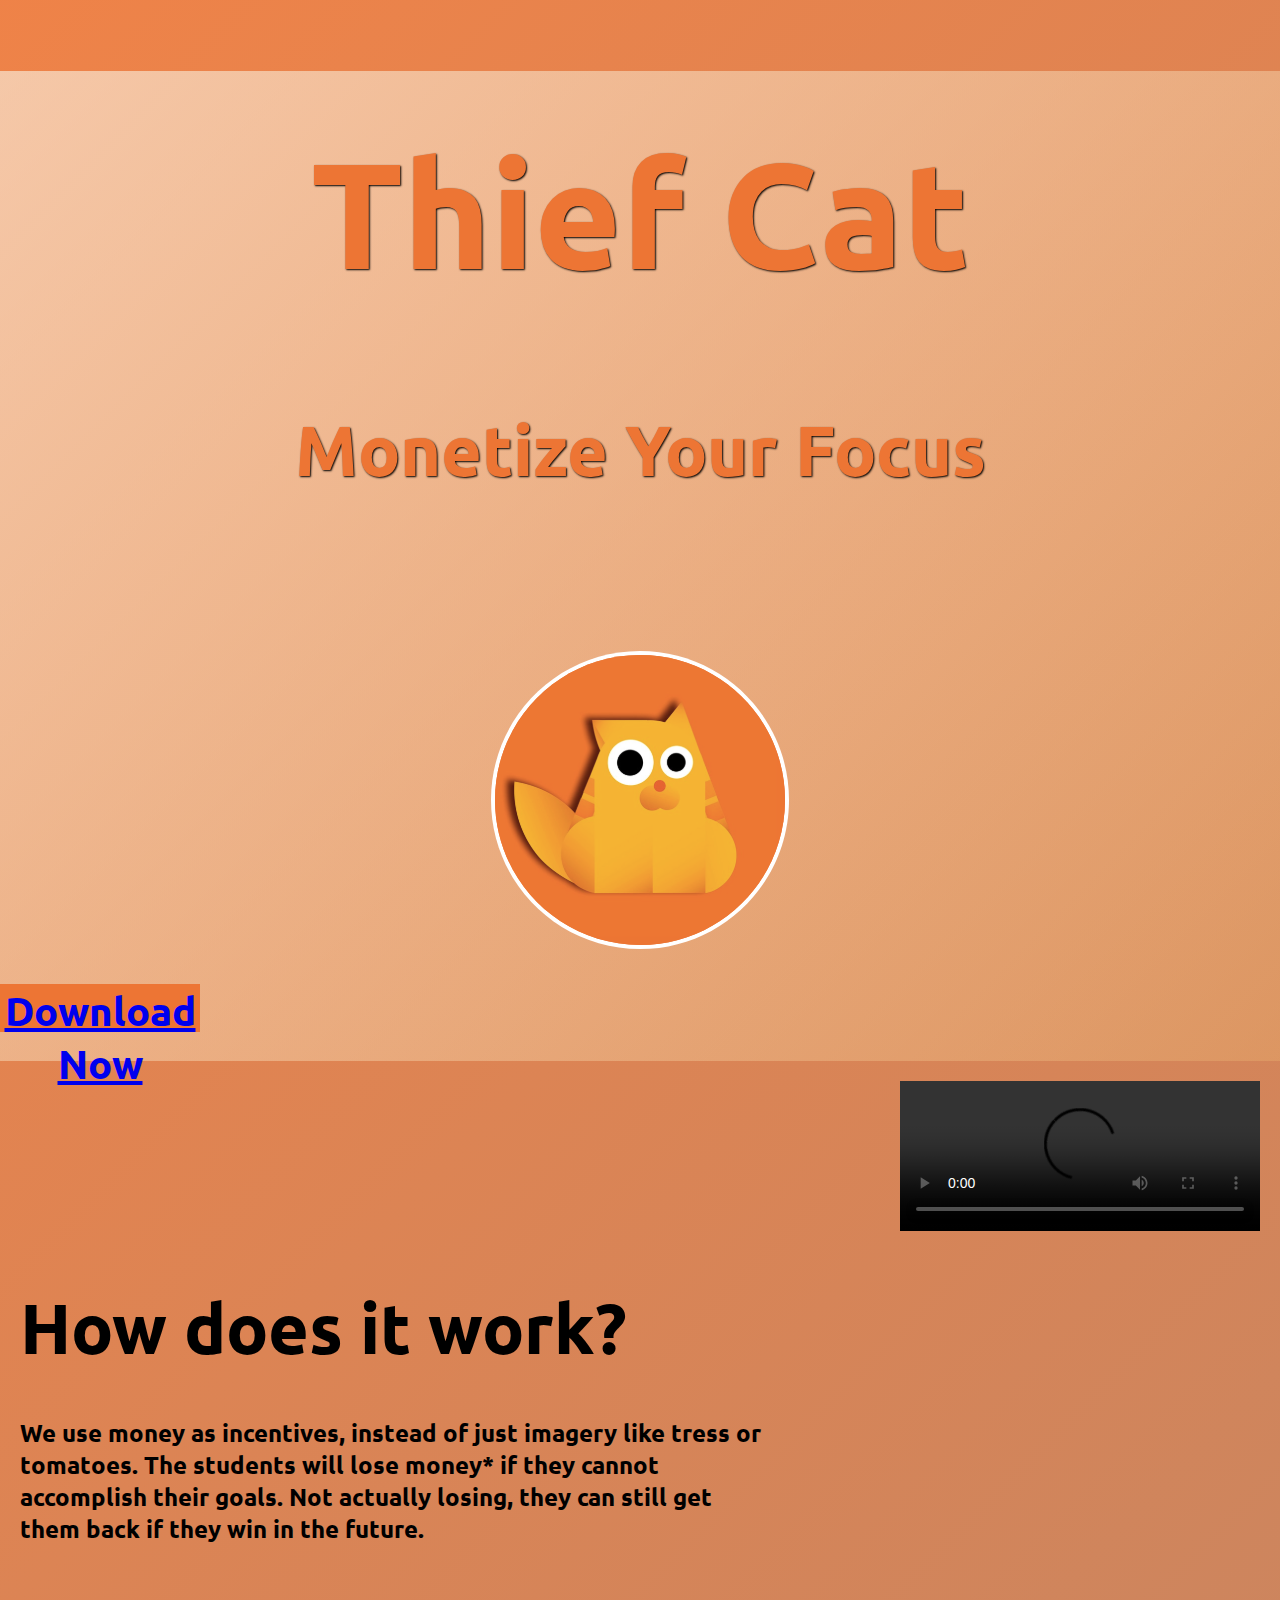
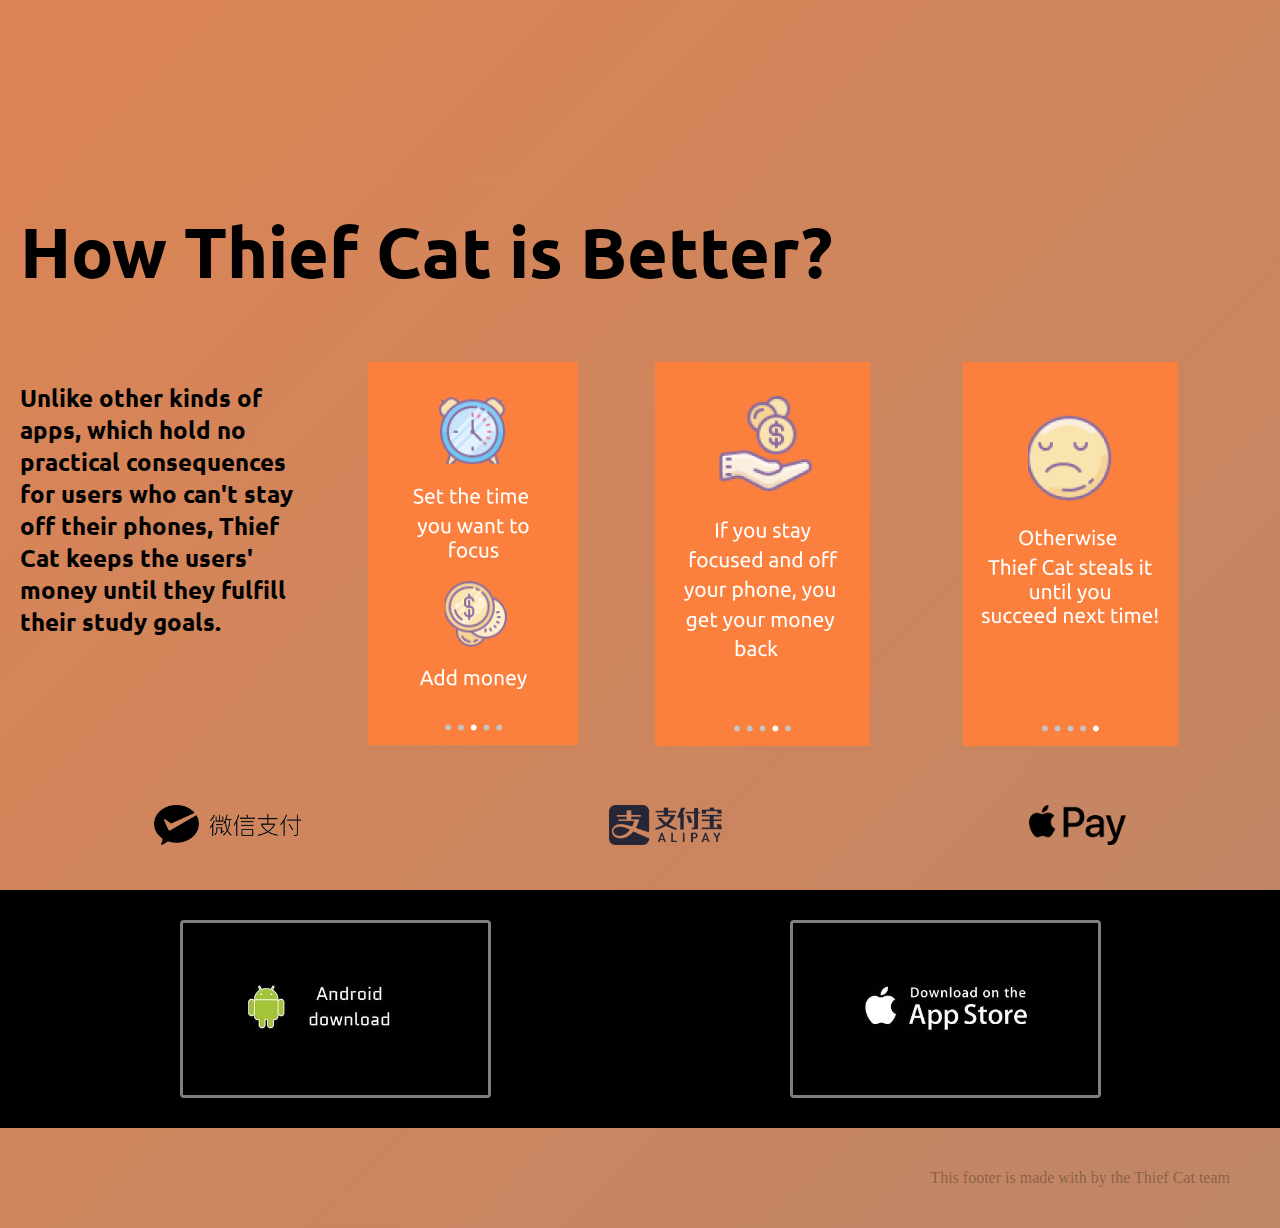
==== index.html @ db14dcc2 "first commit" ====
<!DOCTYPE html>
<html>
  <head>
    <meta charset="utf-8">
    <meta http-equiv="X-UA-Compatible" content="IE=edge">
    <meta name="viewport" content="width=device-width, initial-scale=1">

    <title>Thief Cat</title>

    <link rel="stylesheet" href="http://libs.baidu.com/bootstrap/3.2.0/css/bootstrap.min.css">
    <link rel="stylesheet" href="https://apps.bdimg.com/libs/fontawesome/4.1.0/css/font-awesome.min.css">
    <link href='http://fonts.font.im/css?family=Ubuntu' rel='stylesheet' type='text/css'>
    <link rel="stylesheet" href="style.css">

  </head>
  <body>

   <div id="logo">
    <div id="logo-text">
      <h1>Thief Cat</h1>
      <h2>Monetize Your Focus</h2>
    </div>
    <img class="main-logo" src="resource/logo.svg" alt="logo">
    <a class="btn btn-primary btn-lg" href="http://baidu.com">Download Now</a>
  </div>

  <div class="card1">
    <div class="paragraph">
      <h1>How does it work?</h1>
      <h2>We use money as incentives, instead of just imagery like tress or tomatoes. The students will lose money* if they cannot accomplish their goals. Not actually losing, they can still get them back if they win in the future.</h2>


    </div>
    <div class="video">
         <video width="360" controls>
           <source src="resource/ThiefCat.mov" type="video/mp4">
         </video>
    </div>
  </div>

 <div class="card2">
    <div class="card-title">
       <h1>How Thief Cat is Better?</h1>
    </div>
    <div class="flex-row">
      <div class="how">
        <h2>Unlike other kinds of apps, which hold no practical consequences for users who can't stay off their phones, Thief Cat keeps the users' money until they fulfill their study goals.</h2>
      </div>

      <div class="home1">
        <img src="resource/home1.png" alt="home1">
      </div>
      <div class="home2">
        <img src="resource/home2.png" alt="home2">
      </div>
      <div class="home3">
        <img src="resource/home3.png" alt="home3">
      </div>
      </div>

    </div>



<div class="card3">

  <div class="multi-selection">
    <img class="jeff" src="resource/wepay.png">
    <img class="jeff" src="resource/alipay.png">
    <img class="jeff" src="resource/applepay.png">
  </div>
</div>



  <div id="footer">
    <div class="download">
      <img src="resource/android.jpg" alt="android">
      <img src="resource/apple.jpg" alt="apple">

    </div>
    <div id="connect">
    </div>
  </div>

  <div id="bottom">
      <div id="bottom-links">
       <ul>
        <li><a href="#"><i class="fa fa-weibo"></i></a></li>
        <li><a href="#"><i class="fa fa-weixin"></i></a></li>
        <li><a href="#"><i class="fa fa-twitter"></i></a></li>
        <li><a href="#"><i class="fa fa-github"></i></a></li>
      </ul>
    </div>
    <div class="footer-copyright">
      This footer is made with <i class="fa fa-heart"></i> by the Thief Cat team
  </div>
  </div>

    <!-- jQuery & Bootstrap javascript files -->
    <script src="http://libs.baidu.com/jquery/1.11.1/jquery.min.js"></script>
    <script src="http://libs.baidu.com/bootstrap/3.2.0/js/bootstrap.js"></script>
  </body>
</html>
---- style.css ----
body {
	margin: 0px;
	background: linear-gradient(-225deg, rgba(237, 117, 52, 0.9), rgba(175, 104, 65, 0.8))
}

h1 {
	font-family: 'Ubuntu', sans-serif;
	font-size: 70px;
}

h2 {
	font-family: 'Ubuntu', sans-serif;
}

p {
	font-family: 'Ubuntu', sans-serif;
}

a {
	font-family: 'Ubuntu', sans-serif;
	display: block;

}

.btn {
	background-color: #ED7534 !important;
	border: none !important;
	height: 48px !important;
	width: 200px !important;
	font-weight: bolder !important;
}

#logo {
	font-size: 150px;
    background-image: linear-gradient(-225deg, rgba(250,246,232,0.6), rgba(255,220,132,0.2)), url("resource/image.unsplash.jpg");
   /* border-bottom:solid;*/
    width: 100%;
    text-align: center;
    height: 110vh;
    margin-top: 0px;
    background-repeat: no-repeat;
    background-size: cover;
   /* padding: 20px;  */
   margin-top: -30px;
   color:#ED7534;
}

#logo-text {
	margin-top: 0px;
	padding-bottom: 70px;
text-shadow: 1px 1px 2px black;

}

/*.top1 {
    font-family: 'Ubuntu', sans-serif;
    font-size: 40px;
    line-height:140px;
}*/

#logo h1 {
	/*margin-bottom: -60px;*/
	font-size: 150px;
	padding-top: 50px;
	text-shadow: rgba(0,0,0,0.8);
}

#logo h2{
	font-size: 70px;
    padding-bottom: 30px;
    text-shadow: rgba(0, 0, 0, 0.8);
}

#logo a:hover{
	opacity: 0.7;
	transition-duration: 1s;
	transform: ease-in-out;
}

#logo a {
	opacity: 1.0;
	transition-duration: 1s
}

/*.value{
	font-size: 40px;
    font-weight: bold;
    /*padding-left: 100px;*/

/*
 .header{
 	/*border:solid;*/
 	/*padding-left: 30px;
 	text-align: left;
 	padding-bottom: 80px
 }*/
/***//*/

/* .exhort{
 	font-weight:italic;
 	font-size: 30px;
 }
*/
/* .master{
 	font-size: 40px;
 	color:red;

 }
*/




.card1 {
	/*border:solid;*/
	padding: 20px;
	font-style: bold;
	display: flex;
	flex-flow: row;
	align-items: center;
	justify-content: space-between;
	/*background-color: #F2A378;*/
}

.video {
  width: 360px;
  height: 640px;
}

.video img {
	width: 600px;
	height: 400px;
}

.paragraph{
	width: 60%;
	padding-right: 20px;
 }
/*
.paragraph{
	text-align: center;*/
/*}*/

.better{
     font-size:70px;
     font-weight: bold;
     text-align: left;
     color:


  }

.text{font-family: roboto;
	font-weight:bold;
	display: flex;
	align-items: center;
	justify-content: space-between;
/*    font-size: 40px;*/
}

.card2{
	/*border: solid;*/
	/*background-color: #102542*/
	padding:20px;

}

.flex-row {
	display: inline-flex;
	flex-flow: row wrap;
	overflow: none;
	overflow-wrap: none;
	justify-content: space-around;
	text-align: left
}

.photohome{
	padding top: 30px;
	padding right: 30px;
	padding-bottom: 30px;
}

.how{
	flex:1;
	padding-right: 40px;

}

.home1 {
	flex:1;
	padding-left: 20px;
}

.home2 {
	flex:1;
	padding-right: 20px;
}

.home3{
	flex:1;
	padding-right: 10px;
}

a {
	font-weight: bold;
    font-size: 40px;
}

/*#home{
	padding-top: 1px;
}
*/
/*a:hover{
	font-weight: bolder;
	font-size: 70px;
}*/

.card3 {
	width: 100%;
	/*border: solid;*/
	margin-top:10px;
}

.multi-selection {
	display: flex;
	justify-content: space-around;
}


.jeff {
	height: 40px;
	width: auto;
	max-width: 180px;
	padding-top: -80px;
	margin-top: 25px;

}
.coneect{
	text-align: center;
	font-size:20px;
	font-style: bolder;
}

.link{
	/*font-size: 40px;*/
	display: block;
	transition: .3s ease-in-out;
	font-size:45px;
	color: darkblue;
	text-align: center
}

.download{
	justify-content: space-around;
	display: flex;
	padding: 30px;
	margin-top: 45px;
	background-color: black
}

.download>img {
	border:solid;
	border-color: grey;
	border-radius:4px;
	width: 25%;
    height: 25%;
}

.card-title {
	padding-bottom: 20px
}


/*.dg1{
	widows: 100%;
}*/

#bottom a:hover {
  color: darkblue;
}

#bottom a {
  color: grey;
  font-size: 20px;
}

#bottom ul {
  padding-left:0;
  list-style: none;
}

#bottom li {
  display: inline-block;
  padding:0px 10px;
}

#bottom {
 /* background: #ED7534 ;*/
  display: flex;
  align-items: center;
  justify-content: space-between;
  height: 100px;
  padding: 0px 50px;
  color: rgba(0,0,0,0.3);
}
#bottom-links {
  display: flex;
  align-items: center;
}
#bottom-links a {
  color: black;
  opacity: 0.6;
  text-decoration: none;
  font-size: 24px;
  padding: 0px 10px;
}
#bottom-links a:hover {
  opacity: 1;
  color: black;
}
#bottom .fa-heart {
  color: #D23333;
}
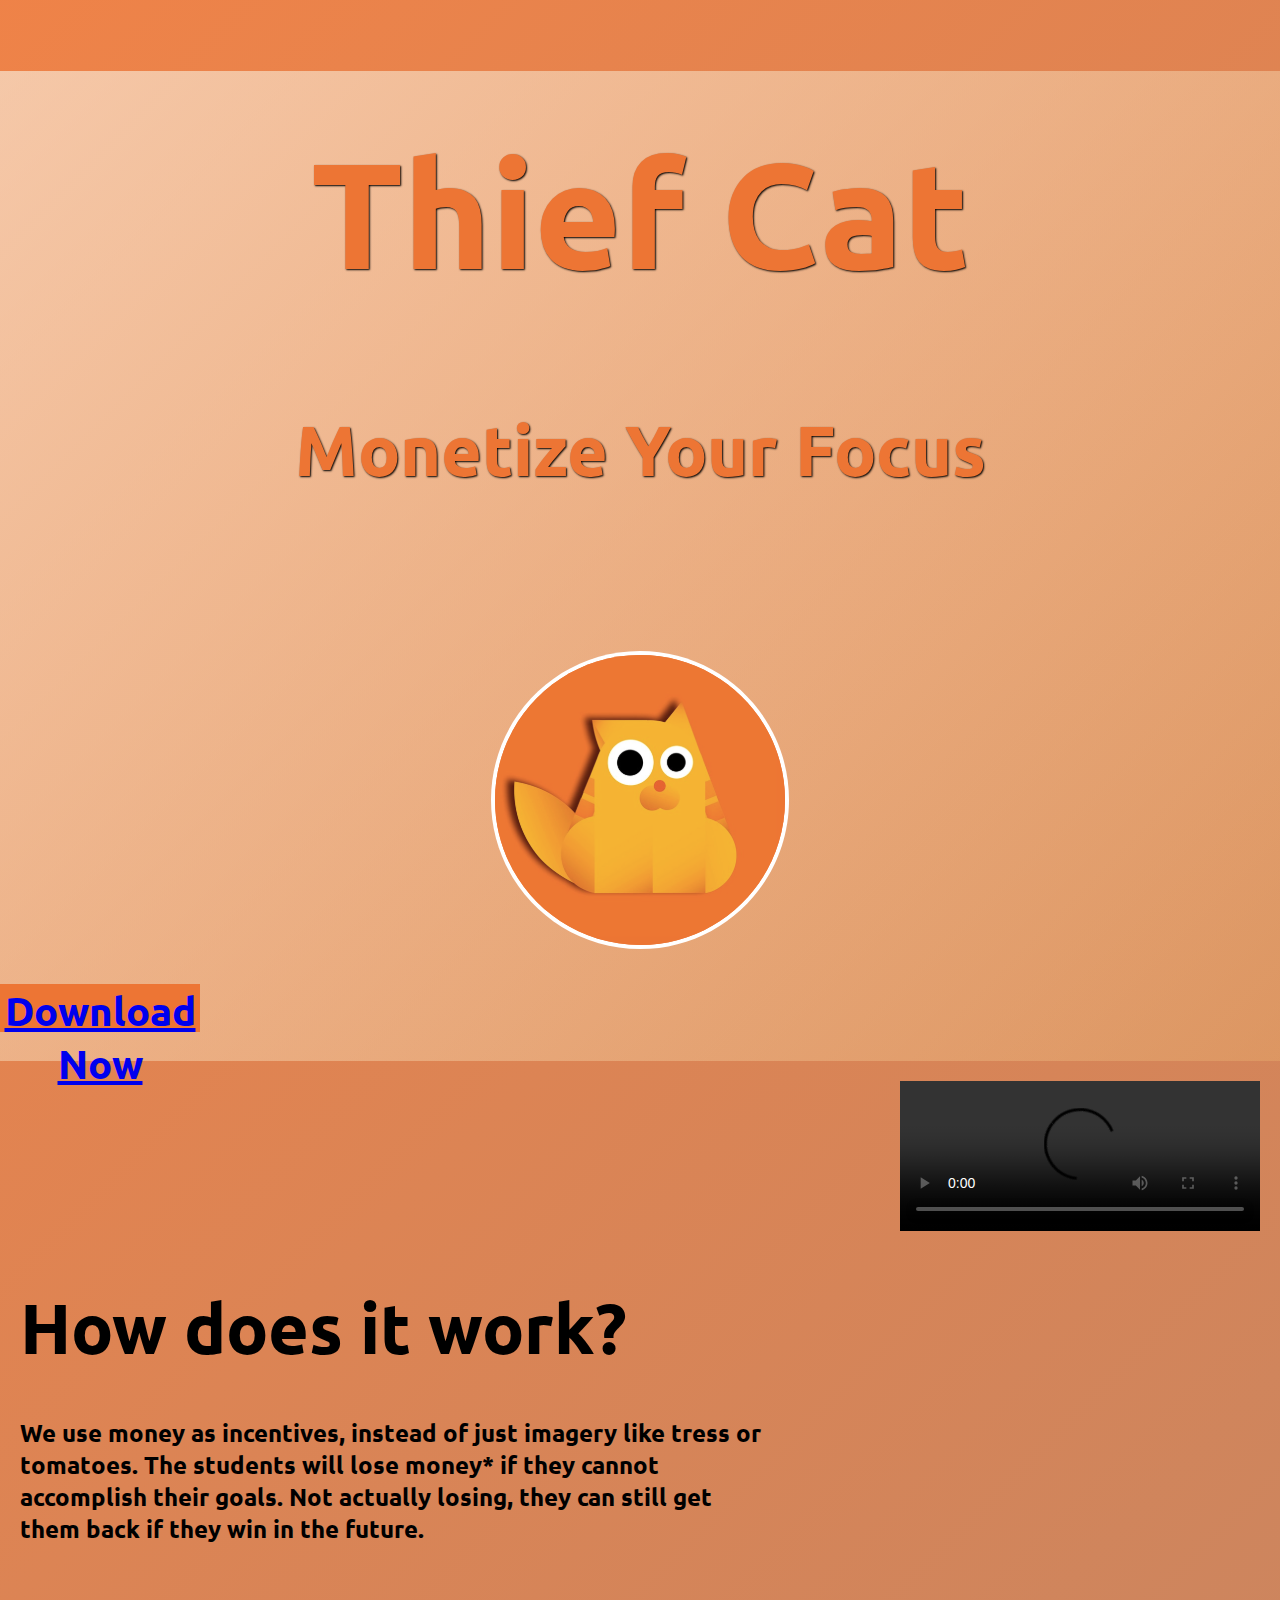
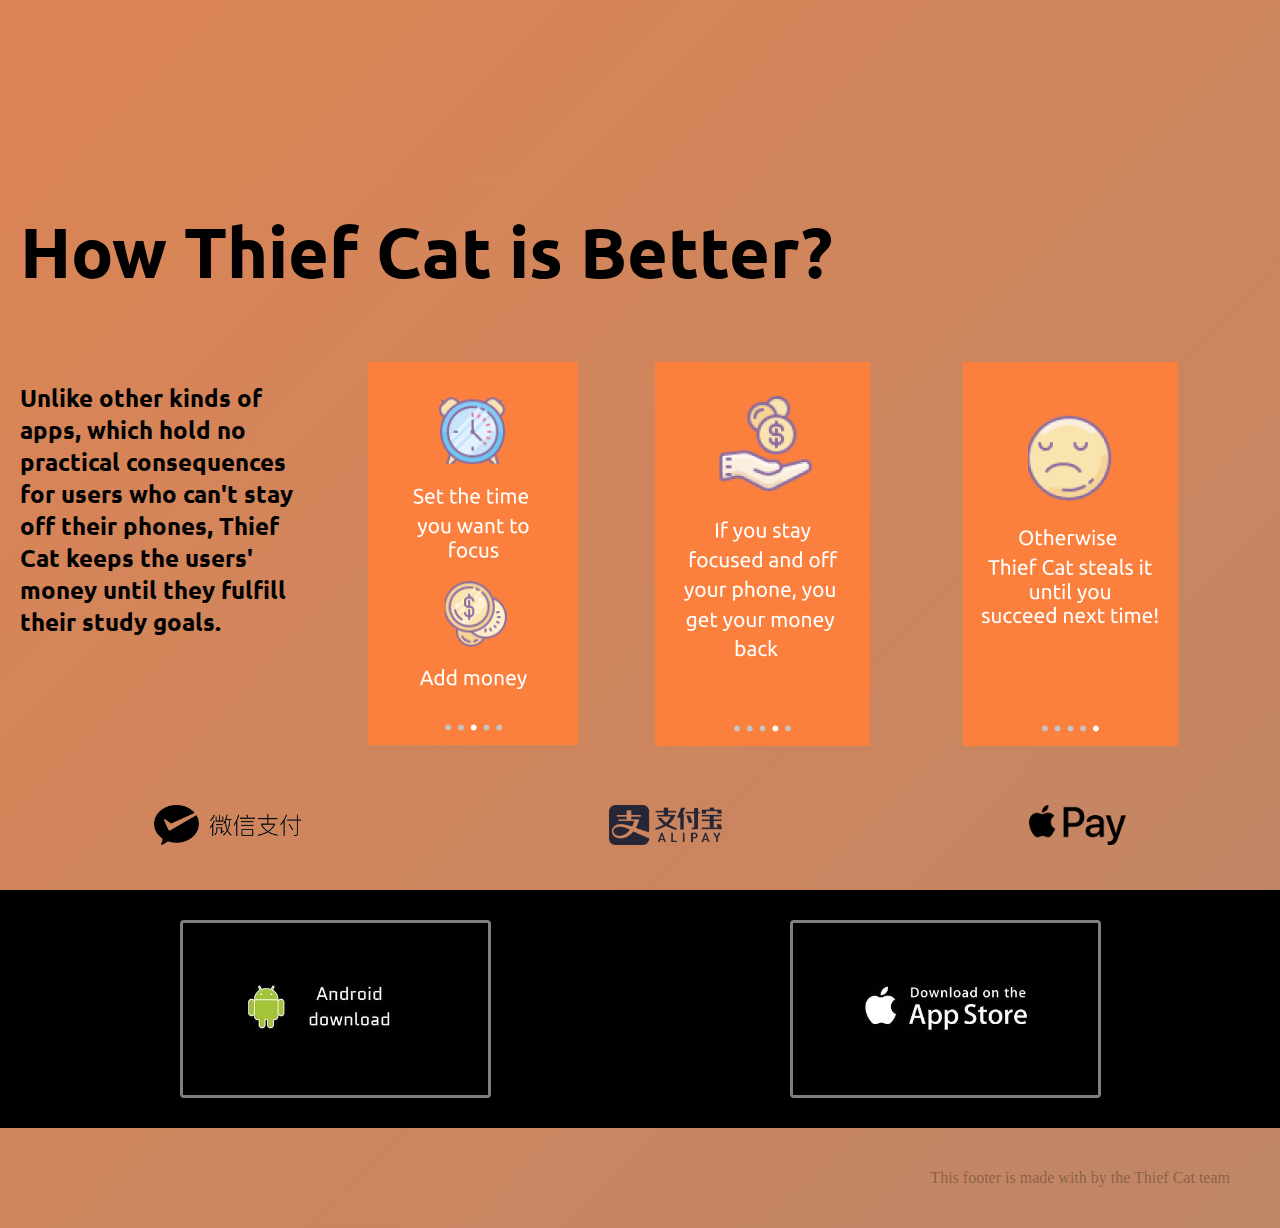
==== commit ba54deb4: "https" ====
--- a/index.html
+++ b/index.html
@@ -7,9 +7,9 @@
 
     <title>Thief Cat</title>
 
-    <link rel="stylesheet" href="http://libs.baidu.com/bootstrap/3.2.0/css/bootstrap.min.css">
+    <link rel="stylesheet" href="https://libs.baidu.com/bootstrap/3.2.0/css/bootstrap.min.css">
     <link rel="stylesheet" href="https://apps.bdimg.com/libs/fontawesome/4.1.0/css/font-awesome.min.css">
-    <link href='http://fonts.font.im/css?family=Ubuntu' rel='stylesheet' type='text/css'>
+    <link href='https://fonts.font.im/css?family=Ubuntu' rel='stylesheet' type='text/css'>
     <link rel="stylesheet" href="style.css">
 
   </head>
@@ -98,7 +98,7 @@
   </div>
 
     <!-- jQuery & Bootstrap javascript files -->
-    <script src="http://libs.baidu.com/jquery/1.11.1/jquery.min.js"></script>
-    <script src="http://libs.baidu.com/bootstrap/3.2.0/js/bootstrap.js"></script>
+    <script src="https://libs.baidu.com/jquery/1.11.1/jquery.min.js"></script>
+    <script src="https://libs.baidu.com/bootstrap/3.2.0/js/bootstrap.js"></script>
   </body>
 </html>
